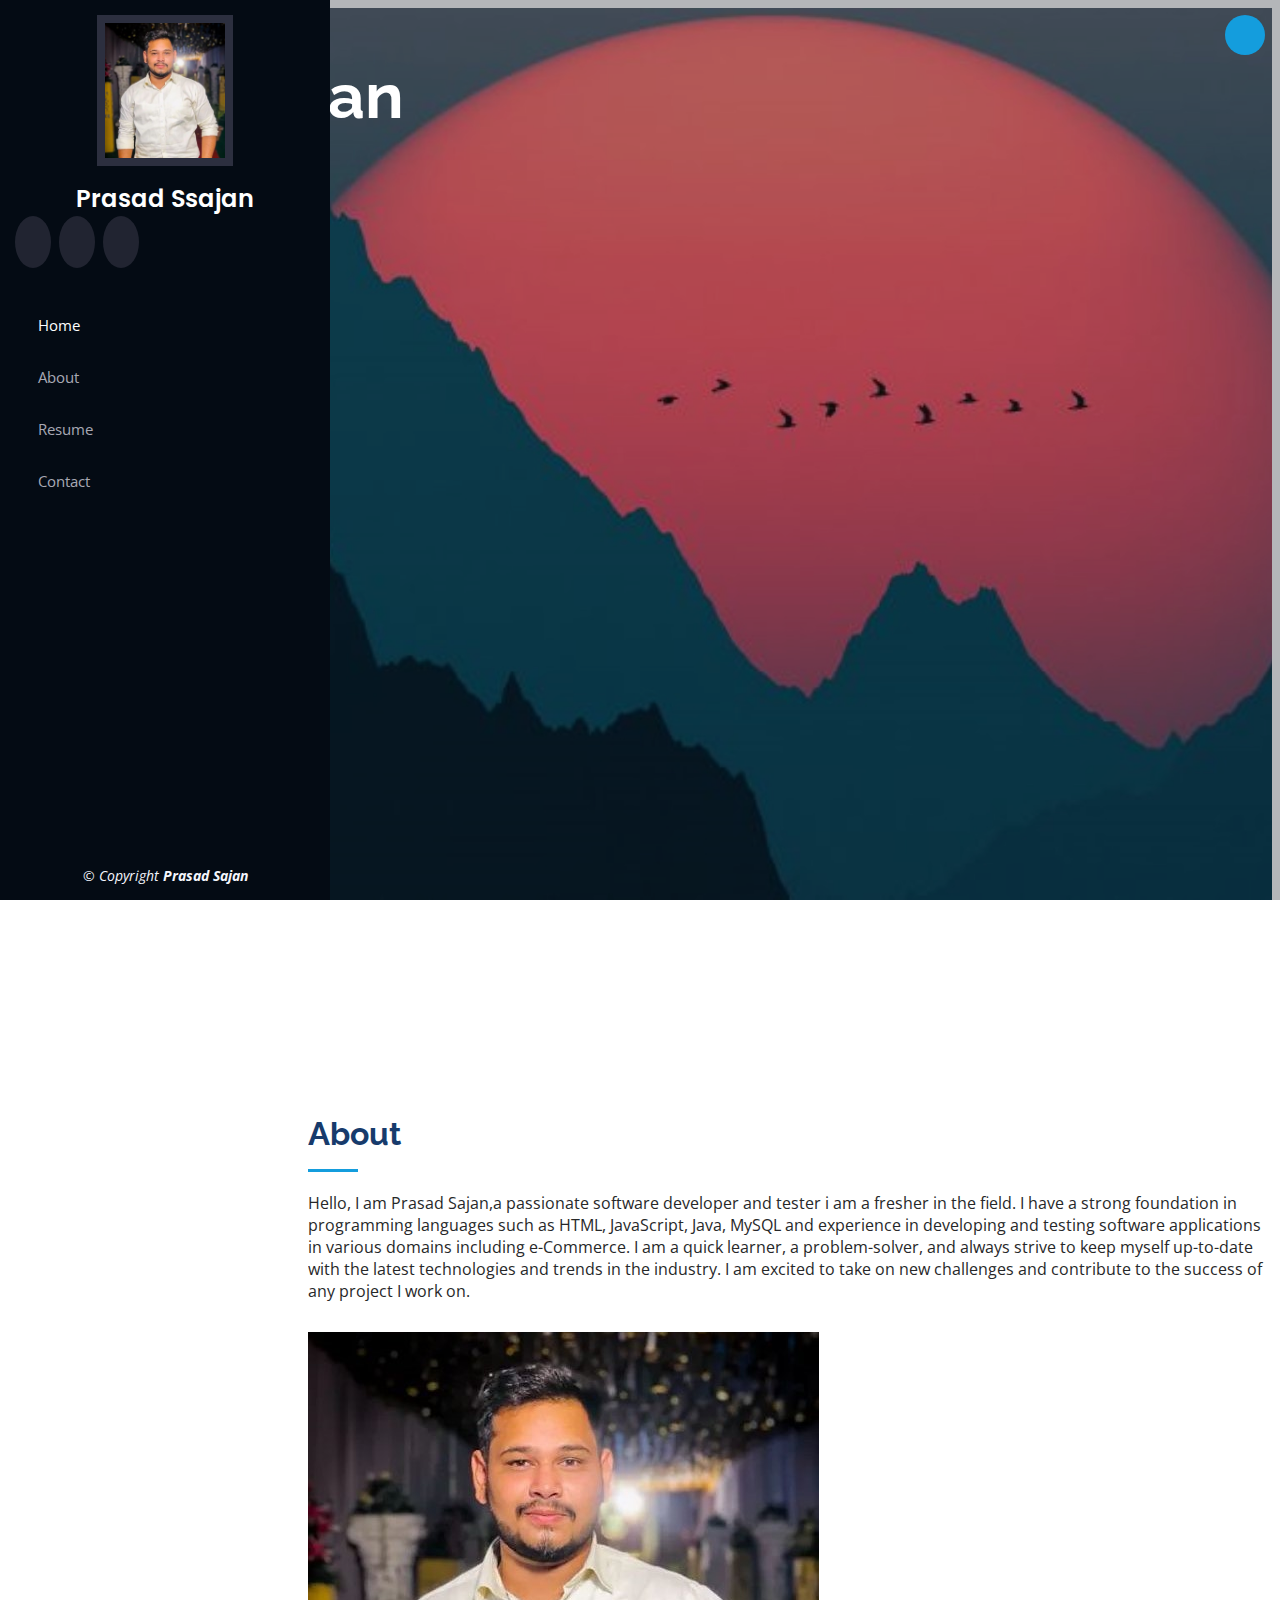
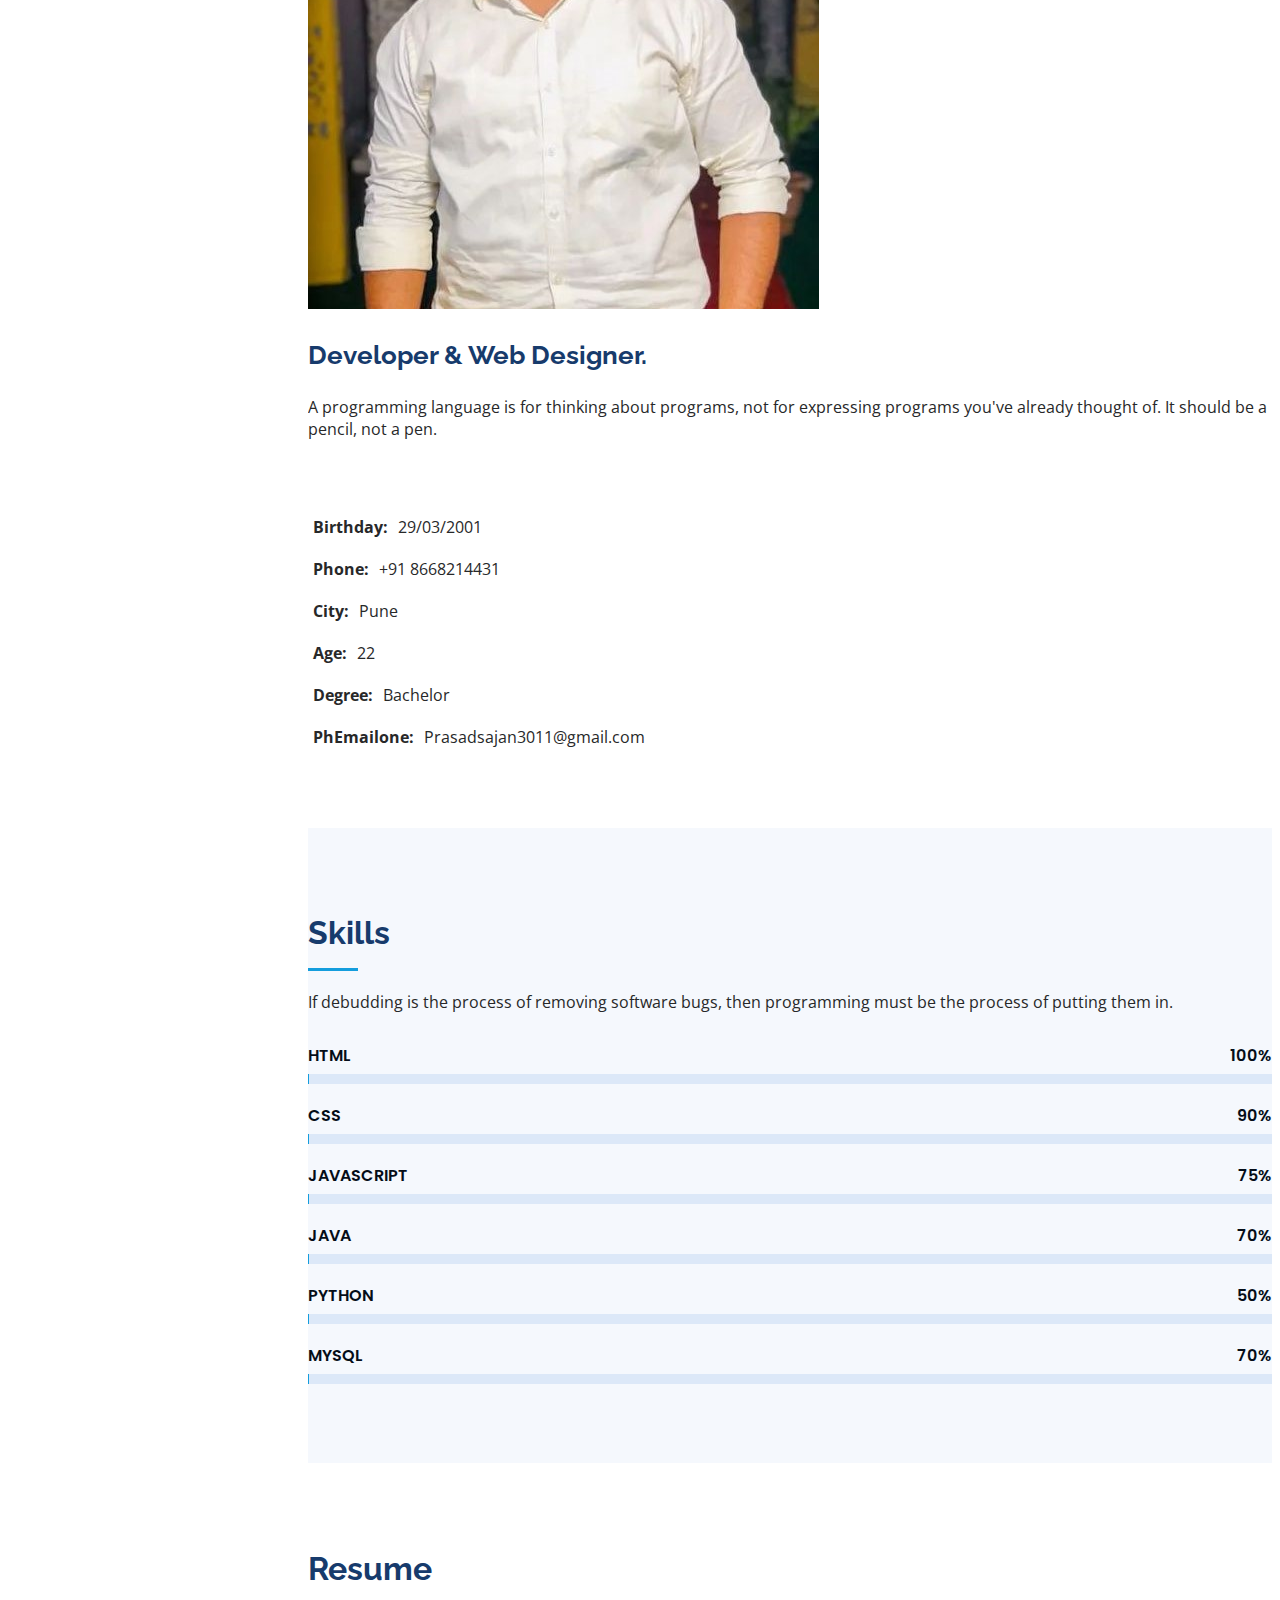
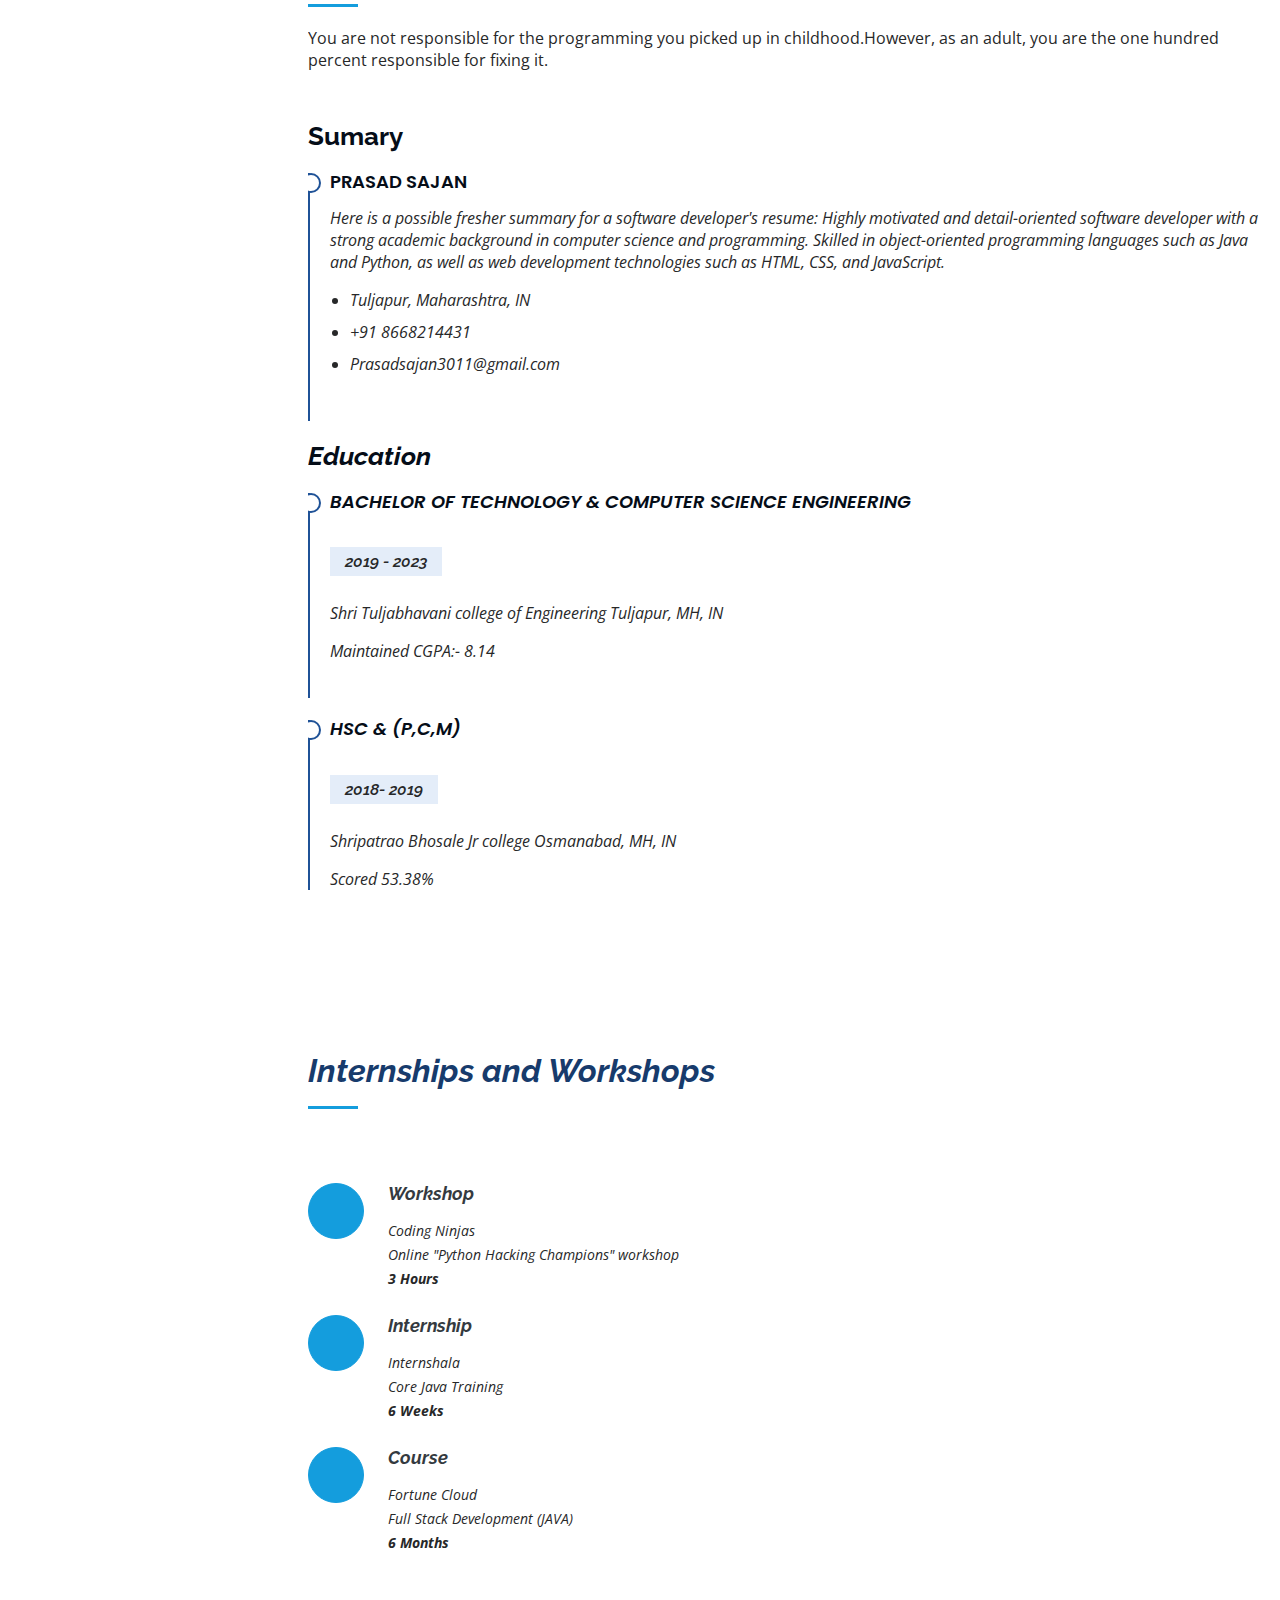
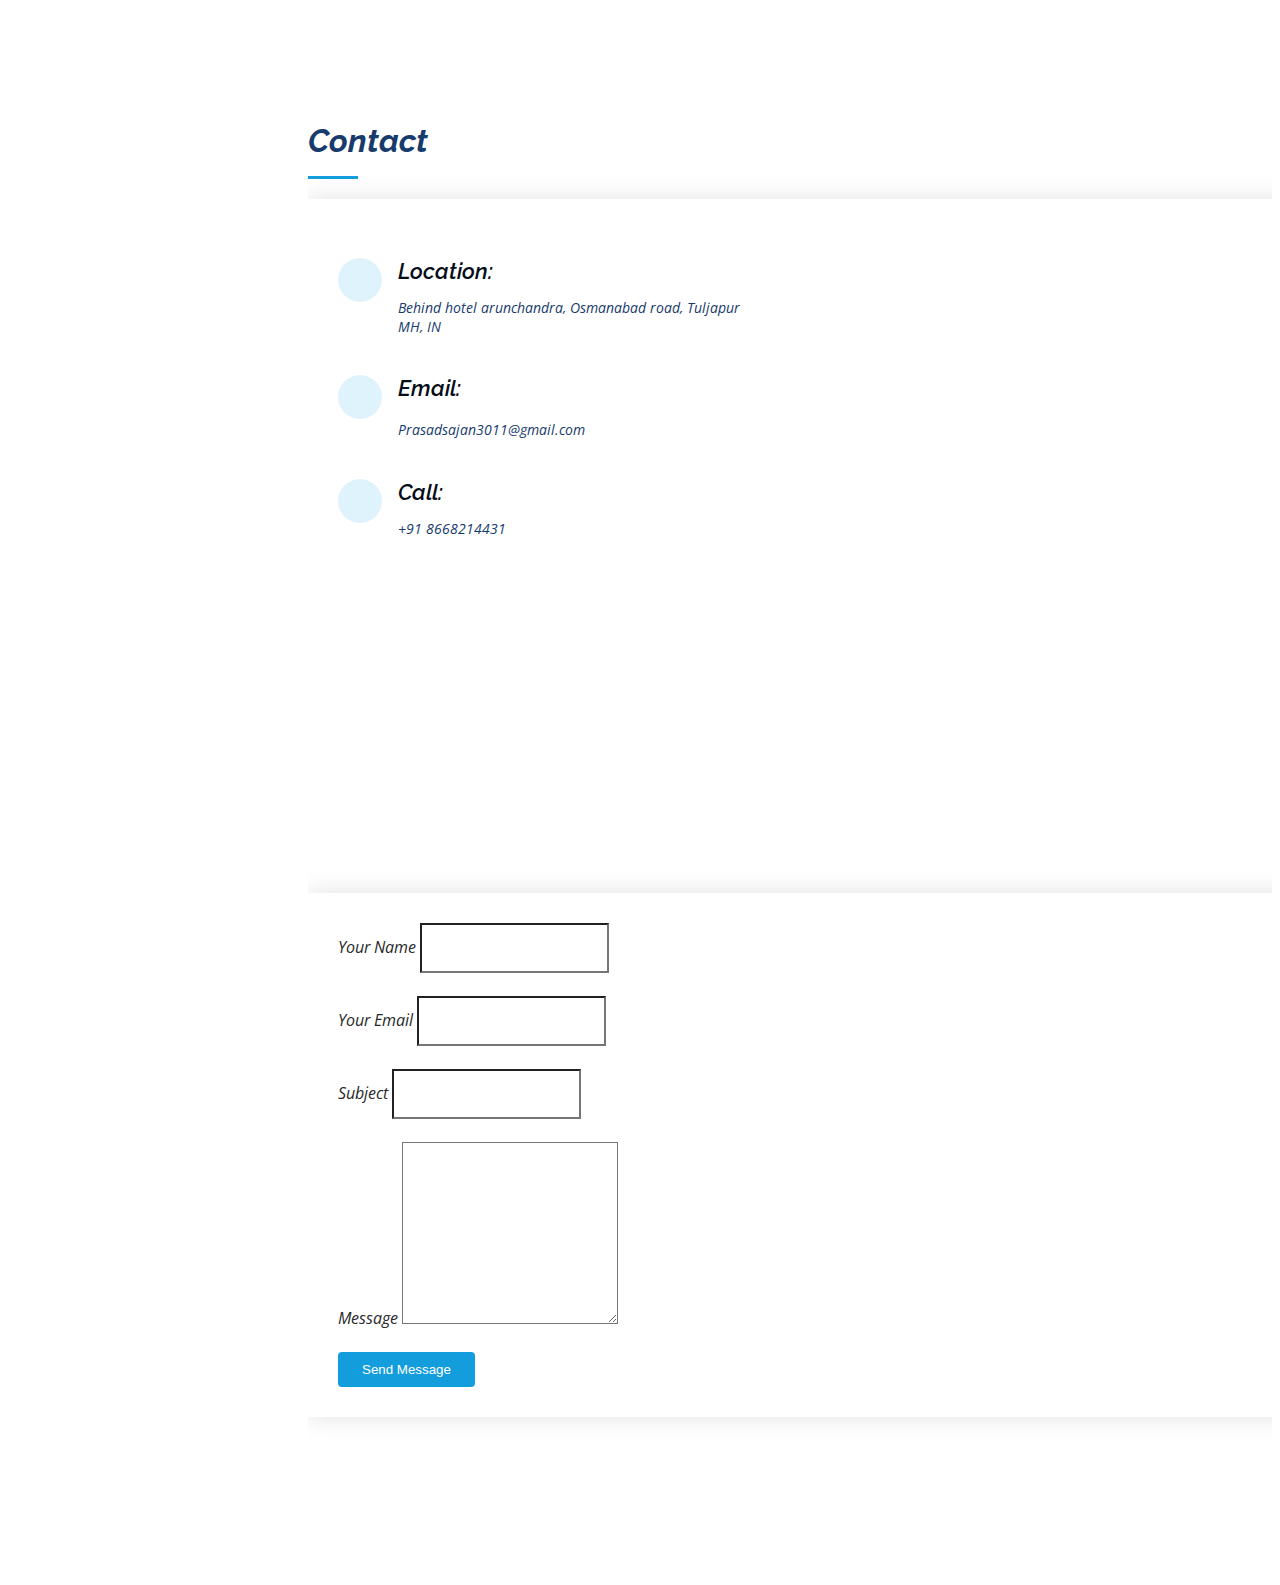
==== index.html @ a763b0c9 "Add files via upload" ====
<!DOCTYPE html>
<html lang="en">

<head>
  <meta charset="utf-8">
  <meta content="width=device-width, initial-scale=1.0" name="viewport">

  <title>Prasad Sajan Portfolio</title>
  <meta content="" name="description">
  <meta content="" name="keywords">

  
  <link href="assets/img/favicon.png" rel="icon">
  <link href="assets/img/apple-touch-icon.png" rel="apple-touch-icon">

  
  <link href="https://fonts.googleapis.com/css?family=Open+Sans:300,300i,400,400i,600,600i,700,700i|Raleway:300,300i,400,400i,500,500i,600,600i,700,700i|Poppins:300,300i,400,400i,500,500i,600,600i,700,700i" rel="stylesheet">

  
  <link href="assets/vendor/aos/aos.css" rel="stylesheet">
  <link href="assets/vendor/bootstrap/css/bootstrap.min.css" rel="stylesheet">
  <link href="assets/vendor/bootstrap-icons/bootstrap-icons.css" rel="stylesheet">
  <link href="assets/vendor/boxicons/css/boxicons.min.css" rel="stylesheet">
  <link href="assets/vendor/glightbox/css/glightbox.min.css" rel="stylesheet">
  <link href="assets/vendor/swiper/swiper-bundle.min.css" rel="stylesheet">

  
  <link href="assets/css/style.css" rel="stylesheet">
  
</head>

<body>

  
  <i class="bi bi-list mobile-nav-toggle d-xl-none"></i>

  
  <header id="header">
    <div class="d-flex flex-column">

      <div class="profile">
        <img src="assets/img/Prasad S.jpg" alt="" class="img-fluid rounded-circle">
        <h1 class="text-light"><a href="index.html">Prasad Ssajan</a></h1>
        <div class="social-links mt-3 text-center">
          <a href="https://www.facebook.com/PrasadSajan2903/" class="facebook"><i class="bx bxl-facebook"></i></a>
          <a href="https://www.instagram.com/prasad_sajan_pts/" class="instagram"><i class="bx bxl-instagram"></i></a>
          <a href="https://www.linkedin.com/in/prasadsajan3011/" class="linkedin"><i class="bx bxl-linkedin"></i></a>
        </div>
      </div>

      <nav id="navbar" class="nav-menu navbar">
        <ul>
          <li><a href="#hero" class="nav-link scrollto active"><i class="bx bx-home"></i> <span>Home</span></a></li>
          <li><a href="#about" class="nav-link scrollto"><i class="bx bx-user"></i> <span>About</span></a></li>
          <li><a href="#resume" class="nav-link scrollto"><i class="bx bx-file-blank"></i> <span>Resume</span></a></li>
          <li><a href="#contact" class="nav-link scrollto"><i class="bx bx-envelope"></i> <span>Contact</span></a></li>
        </ul>
      </nav>
    </div>
  </header>
  <section id="hero" class="d-flex flex-column justify-content-center align-items-center">
    <div class="hero-container" data-aos="fade-in">
       <h1>Prasad Sajan</h1>
      <p>I'm <span class="typed" data-typed-items="Developer, Tester, Designer"></span></p>
    </div>
  </section>

  <main id="main">

    
    <section id="about" class="about">
      <div class="container">

        <div class="section-title">
          <h2>About</h2>
          <p>Hello, I am Prasad Sajan,a passionate software developer and tester i am a fresher in the field. I have a strong foundation in programming languages such as HTML, JavaScript, Java, MySQL and experience in developing and testing software applications in various domains including e-Commerce. I am a quick learner, a problem-solver, and always strive to keep myself up-to-date with the latest technologies and trends in the industry. I am excited to take on new challenges and contribute to the success of any project I work on.</p>
        </div>

        <div class="row">
          <div class="col-lg-4" data-aos="fade-right">
            <img src="assets/img/Prasad S.jpg" class="img-fluid" alt="">
          </div>
          <div class="col-lg-8 pt-4 pt-lg-0 content" data-aos="fade-left">
            <h3>Developer &amp; Web Designer.</h3>
            <p class="fst-italic">
              A programming language is for thinking about programs, not for expressing programs you've already thought of. It should be a pencil, not a pen.
            </p><br><br>
            <div class="row">
              <div class="col-lg-5">
                <ul>
                  <li><i class="bi bi-chevron-right"></i> <strong>Birthday:</strong> <span>29/03/2001</span></li>
                  <li><i class="bi bi-chevron-right"></i> <strong>Phone:</strong> <span>+91 8668214431</span></li>
                  <li><i class="bi bi-chevron-right"></i> <strong>City:</strong> <span>Pune</span></li>
                </ul>
              </div>
              <div class="col-lg-3">
                <ul>
                  <li><i class="bi bi-chevron-right"></i> <strong>Age:</strong> <span>22</span></li>
                  <li><i class="bi bi-chevron-right"></i> <strong>Degree:</strong> <span>Bachelor</span></li>
                  <li><i class="bi bi-chevron-right"></i> <strong>PhEmailone:</strong> <span>Prasadsajan3011@gmail.com</span></li>
                  </ul>
              </div>
            </div>
            <p>
              
            </p>
          </div>
        </div>

      </div>
    </section>
    <section id="skills" class="skills section-bg">
      <div class="container">

        <div class="section-title">
          <h2>Skills</h2>
          <p>If debudding is the process of removing software bugs, then programming must be the process of putting them in.</p>
        </div>

        <div class="row skills-content">

          <div class="col-lg-6" data-aos="fade-up">

            <div class="progress">
              <span class="skill">HTML <i class="val">100%</i></span>
              <div class="progress-bar-wrap">
                <div class="progress-bar" role="progressbar" aria-valuenow="100" aria-valuemin="0" aria-valuemax="100"></div>
              </div>
            </div>

            <div class="progress">
              <span class="skill">CSS <i class="val">90%</i></span>
              <div class="progress-bar-wrap">
                <div class="progress-bar" role="progressbar" aria-valuenow="90" aria-valuemin="0" aria-valuemax="100"></div>
              </div>
            </div>

            <div class="progress">
              <span class="skill">JavaScript <i class="val">75%</i></span>
              <div class="progress-bar-wrap">
                <div class="progress-bar" role="progressbar" aria-valuenow="75" aria-valuemin="0" aria-valuemax="100"></div>
              </div>
            </div>

          </div>

          <div class="col-lg-6" data-aos="fade-up" data-aos-delay="100">

            <div class="progress">
              <span class="skill">Java <i class="val">70%</i></span>
              <div class="progress-bar-wrap">
                <div class="progress-bar" role="progressbar" aria-valuenow="70" aria-valuemin="0" aria-valuemax="100"></div>
              </div>
            </div>

            <div class="progress">
              <span class="skill">Python <i class="val">50%</i></span>
              <div class="progress-bar-wrap">
                <div class="progress-bar" role="progressbar" aria-valuenow="50" aria-valuemin="0" aria-valuemax="100"></div>
              </div>
            </div>

            <div class="progress">
              <span class="skill">MySQL <i class="val">70%</i></span>
              <div class="progress-bar-wrap">
                <div class="progress-bar" role="progressbar" aria-valuenow="70" aria-valuemin="0" aria-valuemax="100"></div>
              </div>
            </div>

          </div>

        </div>

      </div>
    </section>
    <section id="resume" class="resume">
      <div class="container">

        <div class="section-title">
          <h2>Resume</h2>
          <p>You are not responsible for the programming you picked up in childhood.However, as an adult, you are the one hundred percent responsible for fixing it.</p>
        </div>

        <div class="row">
          <div class="col-lg-6" data-aos="fade-up">
            <h3 class="resume-title">Sumary</h3>
            <div class="resume-item pb-0">
              <h4>Prasad Sajan</h4>
              <p><em>Here is a possible fresher summary for a software developer's resume:

                Highly motivated and detail-oriented software developer with a strong academic background in computer science and programming. Skilled in object-oriented programming languages such as Java and Python, as well as web development technologies such as HTML, CSS, and JavaScript.<ul>
                <li>Tuljapur, Maharashtra, IN</li>
                <li>+91 8668214431</li>
                <li>Prasadsajan3011@gmail.com</li>
              </ul>
            </div>

            <h3 class="resume-title">Education</h3>
            <div class="resume-item">
              <h4>Bachelor of Technology &amp; Computer Science Engineering</h4>
              <h5>2019 - 2023</h5>
              <p><em>Shri Tuljabhavani college of Engineering Tuljapur, MH, IN</em></p>
              <p>Maintained CGPA:- 8.14</p>
            </div>
            <div class="resume-item">
              <h4>HSC &amp; (P,C,M)</h4>
              <h5>2018- 2019</h5>
              <p><em>Shripatrao Bhosale Jr college Osmanabad, MH, IN</em></p>
              <p>
                Scored 53.38%
              </p>
            </div>
          </div>
        </div>

      </div>
    </section>
    <section id="services" class="services">
      <div class="container">

        <div class="section-title">
          <h2>Internships and Workshops</h2>
          
        </div>

        <div class="row">
          <div class="col-lg-4 col-md-6 icon-box" data-aos="fade-up">
            <div class="icon"><i class="bi bi-briefcase"></i></div>
            <h4 class="title"><a href="">Workshop</a></h4>
            <p class="description">Coding Ninjas<br>Online "Python Hacking Champions" workshop <br><b>3 Hours</b></p>
          </div>
          <div class="col-lg-4 col-md-6 icon-box" data-aos="fade-up" data-aos-delay="100">
            <div class="icon"><i class="bi bi-card-checklist"></i></div>
            <h4 class="title"><a href="">Internship</a></h4>
            <p class="description">Internshala<br>Core Java Training<br><b>6 Weeks</b></p>
          </div>
          <div class="col-lg-4 col-md-6 icon-box" data-aos="fade-up" data-aos-delay="200">
            <div class="icon"><i class="bi bi-bar-chart"></i></div>
            <h4 class="title"><a href="">Course</a></h4>
            <p class="description">Fortune Cloud<br>Full Stack Development (JAVA)<br><b>6 Months</b></p>
          </div>
        </div>

      </div>
    </section>
    
    <section id="contact" class="contact">
      <div class="container">

        <div class="section-title">
          <h2>Contact</h2>
                  <div class="row" data-aos="fade-in">

          <div class="col-lg-5 d-flex align-items-stretch">
            <div class="info">
              <div class="address">
                <i class="bi bi-geo-alt"></i>
                <h4>Location:</h4>
                <p>Behind hotel arunchandra, Osmanabad road, Tuljapur<br>MH, IN</p>
              </div>

              <div class="email">
                <i class="bi bi-envelope"></i>
                <h4>Email:</h4>
                <p>Prasadsajan3011@gmail.com</p>
              </div>

              <div class="phone">
                <i class="bi bi-phone"></i>
                <h4>Call:</h4>
                <p>+91 8668214431 </p>
              </div>

              <iframe src="https://www.google.com/maps/embed?pb=!1m18!1m12!1m3!1d435.73737554008284!2d76.07486658873978!3d18.021167194238227!2m3!1f0!2f0!3f0!3m2!1i1024!2i768!4f13.1!3m3!1m2!1s0x3bc5be0a40876f91%3A0x57fb8af728b88e9d!2sTuljapur%2C%20Maharashtra%20413601!5e0!3m2!1sen!2sin!4v1683878493215!5m2!1sen!2sin" frameborder="0" style="border:0; width: 100%; height: 290px;" allowfullscreen></iframe>
            </div>

          </div>

          <div class="col-lg-7 mt-5 mt-lg-0 d-flex align-items-stretch">
            <form action="forms/contact.php" method="post" role="form" class="php-email-form">
              <div class="row">
                <div class="form-group col-md-6">
                  <label for="name">Your Name</label>
                  <input type="text" name="name" class="form-control" id="name" required>
                </div>
                <div class="form-group col-md-6">
                  <label for="name">Your Email</label>
                  <input type="email" class="form-control" name="email" id="email" required>
                </div>
              </div>
              <div class="form-group">
                <label for="name">Subject</label>
                <input type="text" class="form-control" name="subject" id="subject" required>
              </div>
              <div class="form-group">
                <label for="name">Message</label>
                <textarea class="form-control" name="message" rows="10" required></textarea>
              </div>
              <div class="my-3">
                <div class="loading">Loading</div>
                <div class="error-message"></div>
                <div class="sent-message">Your message has been sent. Thank you!</div>
              </div>
              <div class="text-center"><button type="submit">Send Message</button></div>
            </form>
          </div>

        </div>

      </div>
    </section>

  </main>

  
  <footer id="footer">
    <div class="container">
      <div class="copyright">
        &copy; Copyright <strong><span>Prasad Sajan</span></strong>
      </div>
    </div>
  </footer>
  <a href="#" class="back-to-top d-flex align-items-center justify-content-center"><i class="bi bi-arrow-up-short"></i></a>

  
  <script src="assets/vendor/purecounter/purecounter_vanilla.js"></script>
  <script src="assets/vendor/aos/aos.js"></script>
  <script src="assets/vendor/bootstrap/js/bootstrap.bundle.min.js"></script>
  <script src="assets/vendor/glightbox/js/glightbox.min.js"></script>
  <script src="assets/vendor/isotope-layout/isotope.pkgd.min.js"></script>
  <script src="assets/vendor/swiper/swiper-bundle.min.js"></script>
  <script src="assets/vendor/typed.js/typed.min.js"></script>
  <script src="assets/vendor/waypoints/noframework.waypoints.js"></script>
  <script src="assets/vendor/php-email-form/validate.js"></script>

  
  <script src="assets/js/main.js"></script>

</body>

</html>
---- assets/css/style.css ----
body {
  font-family: "Open Sans", sans-serif;
  color: #272829;
}

a {
  color: #149ddd;
  text-decoration: none;
}

a:hover {
  color: #37b3ed;
  text-decoration: none;
}

h1,
h2,
h3,
h4,
h5,
h6 {
  font-family: "Raleway", sans-serif;
}

.back-to-top {
  position: fixed;
  visibility: hidden;
  opacity: 0;
  right: 15px;
  bottom: 15px;
  z-index: 996;
  background: #149ddd;
  width: 40px;
  height: 40px;
  border-radius: 50px;
  transition: all 0.4s;
}

.back-to-top i {
  font-size: 28px;
  color: #fff;
  line-height: 0;
}

.back-to-top:hover {
  background: #2eafec;
  color: #fff;
}

.back-to-top.active {
  visibility: visible;
  opacity: 1;
}


#header {
  position: fixed;
  top: 0;
  left: 0;
  bottom: 0;
  width: 300px;
  transition: all ease-in-out 0.5s;
  z-index: 9997;
  transition: all 0.5s;
  padding: 0 15px;
  background: #040b14;
  overflow-y: auto;
}

#header .profile img {
  margin: 15px auto;
  display: block;
  width: 120px;
  border: 8px solid #2c2f3f;
}

#header .profile h1 {
  font-size: 24px;
  margin: 0;
  padding: 0;
  font-weight: 600;
  -moz-text-align-last: center;
  text-align-last: center;
  font-family: "Poppins", sans-serif;
}

#header .profile h1 a,
#header .profile h1 a:hover {
  color: #fff;
  text-decoration: none;
}

#header .profile .social-links a {
  font-size: 18px;
  display: inline-block;
  background: #212431;
  color: #fff;
  line-height: 1;
  padding: 8px 0;
  margin-right: 4px;
  border-radius: 50%;
  text-align: center;
  width: 36px;
  height: 36px;
  transition: 0.3s;
}

#header .profile .social-links a:hover {
  background: #149ddd;
  color: #fff;
  text-decoration: none;
}

#main {
  margin-left: 300px;
}

@media (max-width: 1199px) {
  #header {
    left: -300px;
  }

  #main {
    margin-left: 0;
  }
}


.nav-menu {
  padding: 30px 0 0 0;
}

.nav-menu * {
  margin: 0;
  padding: 0;
  list-style: none;
}

.nav-menu>ul>li {
  position: relative;
  white-space: nowrap;
}

.nav-menu a,
.nav-menu a:focus {
  display: flex;
  align-items: center;
  color: #a8a9b4;
  padding: 12px 15px;
  margin-bottom: 8px;
  transition: 0.3s;
  font-size: 15px;
}

.nav-menu a i,
.nav-menu a:focus i {
  font-size: 24px;
  padding-right: 8px;
  color: #6f7180;
}

.nav-menu a:hover,
.nav-menu .active,
.nav-menu .active:focus,
.nav-menu li:hover>a {
  text-decoration: none;
  color: #fff;
}

.nav-menu a:hover i,
.nav-menu .active i,
.nav-menu .active:focus i,
.nav-menu li:hover>a i {
  color: #149ddd;
}


.mobile-nav-toggle {
  position: fixed;
  right: 15px;
  top: 15px;
  z-index: 9998;
  border: 0;
  font-size: 24px;
  transition: all 0.4s;
  outline: none !important;
  background-color: #149ddd;
  color: #fff;
  width: 40px;
  height: 40px;
  display: inline-flex;
  align-items: center;
  justify-content: center;
  line-height: 0;
  border-radius: 50px;
  cursor: pointer;
}

.mobile-nav-active {
  overflow: hidden;
}

.mobile-nav-active #header {
  left: 0;
}

#hero {
  width: 100%;
  height: 100vh;
  background: url("../img/heroBG.jpg") top center;
  background-size: cover;
}

#hero:before {
  content: "";
  background: rgba(5, 13, 24, 0.3);
  position: absolute;
  bottom: 0;
  top: 0;
  left: 0;
  right: 0;
  z-index: 1;
}

#hero .hero-container {
  position: relative;
  z-index: 2;
  min-width: 300px;
}

#hero h1 {
  margin: 0 0 10px 0;
  font-size: 64px;
  font-weight: 700;
  line-height: 56px;
  color: #fff;
}

#hero p {
  color: #fff;
  margin-bottom: 50px;
  font-size: 26px;
  font-family: "Poppins", sans-serif;
}

#hero p span {
  color: #fff;
  padding-bottom: 4px;
  letter-spacing: 1px;
  border-bottom: 3px solid #149ddd;
}

@media (min-width: 1024px) {
  #hero {
    background-attachment: fixed;
  }
}

@media (max-width: 768px) {
  #hero h1 {
    font-size: 28px;
    line-height: 36px;
  }

  #hero h2 {
    font-size: 18px;
    line-height: 24px;
    margin-bottom: 30px;
  }
}


section {
  padding: 60px 0;
  overflow: hidden;
}

.section-bg {
  background: #f5f8fd;
}

.section-title {
  padding-bottom: 30px;
}

.section-title h2 {
  font-size: 32px;
  font-weight: bold;
  margin-bottom: 20px;
  padding-bottom: 20px;
  position: relative;
  color: #173b6c;
}

.section-title h2::after {
  content: "";
  position: absolute;
  display: block;
  width: 50px;
  height: 3px;
  background: #149ddd;
  bottom: 0;
  left: 0;
}

.section-title p {
  margin-bottom: 0;
}


.about .content h3 {
  font-weight: 700;
  font-size: 26px;
  color: #173b6c;
}

.about .content ul {
  list-style: none;
  padding: 0;
}

.about .content ul li {
  margin-bottom: 20px;
  display: flex;
  align-items: center;
}

.about .content ul strong {
  margin-right: 10px;
}

.about .content ul i {
  font-size: 16px;
  margin-right: 5px;
  color: #149ddd;
  line-height: 0;
}

.about .content p:last-child {
  margin-bottom: 0;
}


.facts {
  padding-bottom: 30px;
}

.facts .count-box {
  padding: 30px;
  width: 100%;
}

.facts .count-box i {
  display: block;
  font-size: 44px;
  color: #149ddd;
  float: left;
  line-height: 0;
}

.facts .count-box span {
  font-size: 48px;
  line-height: 40px;
  display: block;
  font-weight: 700;
  color: #050d18;
  margin-left: 60px;
}

.facts .count-box p {
  padding: 15px 0 0 0;
  margin: 0 0 0 60px;
  font-family: "Raleway", sans-serif;
  font-size: 14px;
  color: #122f57;
}

.facts .count-box a {
  font-weight: 600;
  display: block;
  margin-top: 20px;
  color: #122f57;
  font-size: 15px;
  font-family: "Poppins", sans-serif;
  transition: ease-in-out 0.3s;
}

.facts .count-box a:hover {
  color: #1f5297;
}


.skills .progress {
  height: 60px;
  display: block;
  background: none;
  border-radius: 0;
}

.skills .progress .skill {
  padding: 0;
  margin: 0 0 6px 0;
  text-transform: uppercase;
  display: block;
  font-weight: 600;
  font-family: "Poppins", sans-serif;
  color: #050d18;
}

.skills .progress .skill .val {
  float: right;
  font-style: normal;
}

.skills .progress-bar-wrap {
  background: #dce8f8;
  height: 10px;
}

.skills .progress-bar {
  width: 1px;
  height: 10px;
  transition: 0.9s;
  background-color: #149ddd;
}


.resume .resume-title {
  font-size: 26px;
  font-weight: 700;
  margin-top: 20px;
  margin-bottom: 20px;
  color: #050d18;
}

.resume .resume-item {
  padding: 0 0 20px 20px;
  margin-top: -2px;
  border-left: 2px solid #1f5297;
  position: relative;
}

.resume .resume-item h4 {
  line-height: 18px;
  font-size: 18px;
  font-weight: 600;
  text-transform: uppercase;
  font-family: "Poppins", sans-serif;
  color: #050d18;
  margin-bottom: 10px;
}

.resume .resume-item h5 {
  font-size: 16px;
  background: #e4edf9;
  padding: 5px 15px;
  display: inline-block;
  font-weight: 600;
  margin-bottom: 10px;
}

.resume .resume-item ul {
  padding-left: 20px;
}

.resume .resume-item ul li {
  padding-bottom: 10px;
}

.resume .resume-item:last-child {
  padding-bottom: 0;
}

.resume .resume-item::before {
  content: "";
  position: absolute;
  width: 16px;
  height: 16px;
  border-radius: 50px;
  left: -9px;
  top: 0;
  background: #fff;
  border: 2px solid #1f5297;
}



.services .icon-box {
  margin-bottom: 20px;
}

.services .icon {
  float: left;
  display: flex;
  align-items: center;
  justify-content: center;
  width: 54px;
  height: 54px;
  background: #149ddd;
  border-radius: 50%;
  transition: 0.5s;
  border: 1px solid #149ddd;
}

.services .icon i {
  color: #fff;
  font-size: 24px;
  line-height: 0;
}

.services .icon-box:hover .icon {
  background: #fff;
}

.services .icon-box:hover .icon i {
  color: #149ddd;
}

.services .title {
  margin-left: 80px;
  font-weight: 700;
  margin-bottom: 15px;
  font-size: 18px;
}

.services .title a {
  color: #343a40;
}

.services .title a:hover {
  color: #149ddd;
}

.services .description {
  margin-left: 80px;
  line-height: 24px;
  font-size: 14px;
}


.contact {
  padding-bottom: 130px;
}

.contact .info {
  padding: 30px;
  background: #fff;
  width: 100%;
  box-shadow: 0 0 24px 0 rgba(0, 0, 0, 0.12);
}

.contact .info i {
  font-size: 20px;
  color: #149ddd;
  float: left;
  width: 44px;
  height: 44px;
  background: #dff3fc;
  display: flex;
  justify-content: center;
  align-items: center;
  border-radius: 50px;
  transition: all 0.3s ease-in-out;
}

.contact .info h4 {
  padding: 0 0 0 60px;
  font-size: 22px;
  font-weight: 600;
  margin-bottom: 5px;
  color: #050d18;
}

.contact .info p {
  padding: 0 0 10px 60px;
  margin-bottom: 20px;
  font-size: 14px;
  color: #173b6c;
}

.contact .info .email p {
  padding-top: 5px;
}

.contact .info .social-links {
  padding-left: 60px;
}

.contact .info .social-links a {
  font-size: 18px;
  display: inline-block;
  background: #333;
  color: #fff;
  line-height: 1;
  padding: 8px 0;
  border-radius: 50%;
  text-align: center;
  width: 36px;
  height: 36px;
  transition: 0.3s;
  margin-right: 10px;
}

.contact .info .social-links a:hover {
  background: #149ddd;
  color: #fff;
}

.contact .info .email:hover i,
.contact .info .address:hover i,
.contact .info .phone:hover i {
  background: #149ddd;
  color: #fff;
}

.contact .php-email-form {
  width: 100%;
  padding: 30px;
  background: #fff;
  box-shadow: 0 0 24px 0 rgba(0, 0, 0, 0.12);
}

.contact .php-email-form .form-group {
  padding-bottom: 8px;
}

.contact .php-email-form .validate {
  display: none;
  color: red;
  margin: 0 0 15px 0;
  font-weight: 400;
  font-size: 13px;
}

.contact .php-email-form .error-message {
  display: none;
  color: #fff;
  background: #ed3c0d;
  text-align: left;
  padding: 15px;
  font-weight: 600;
}

.contact .php-email-form .error-message br+br {
  margin-top: 25px;
}

.contact .php-email-form .sent-message {
  display: none;
  color: #fff;
  background: #18d26e;
  text-align: center;
  padding: 15px;
  font-weight: 600;
}

.contact .php-email-form .loading {
  display: none;
  background: #fff;
  text-align: center;
  padding: 15px;
}

.contact .php-email-form .loading:before {
  content: "";
  display: inline-block;
  border-radius: 50%;
  width: 24px;
  height: 24px;
  margin: 0 10px -6px 0;
  border: 3px solid #18d26e;
  border-top-color: #eee;
  animation: animate-loading 1s linear infinite;
}

.contact .php-email-form .form-group {
  margin-bottom: 15px;
}

.contact .php-email-form label {
  padding-bottom: 8px;
}

.contact .php-email-form input,
.contact .php-email-form textarea {
  border-radius: 0;
  box-shadow: none;
  font-size: 14px;
}

.contact .php-email-form input {
  height: 44px;
}

.contact .php-email-form textarea {
  padding: 10px 15px;
}

.contact .php-email-form button[type=submit] {
  background: #149ddd;
  border: 0;
  padding: 10px 24px;
  color: #fff;
  transition: 0.4s;
  border-radius: 4px;
}

.contact .php-email-form button[type=submit]:hover {
  background: #37b3ed;
}

@keyframes animate-loading {
  0% {
    transform: rotate(0deg);
  }

  100% {
    transform: rotate(360deg);
  }
}


.breadcrumbs {
  padding: 20px 0;
  background: #f9f9f9;
}

.breadcrumbs h2 {
  font-size: 26px;
  font-weight: 300;
}

.breadcrumbs ol {
  display: flex;
  flex-wrap: wrap;
  list-style: none;
  padding: 0;
  margin: 0;
  font-size: 15px;
}

.breadcrumbs ol li+li {
  padding-left: 10px;
}

.breadcrumbs ol li+li::before {
  display: inline-block;
  padding-right: 10px;
  color: #0e2442;
  content: "/";
}

@media (max-width: 768px) {
  .breadcrumbs .d-flex {
    display: block !important;
  }

  .breadcrumbs ol {
    display: block;
  }

  .breadcrumbs ol li {
    display: inline-block;
  }
}


#footer {
  padding: 15px;
  color: #f4f6fd;
  font-size: 14px;
  position: fixed;
  left: 0;
  bottom: 0;
  width: 300px;
  z-index: 9999;
  background: #040b14;
}

#footer .copyright {
  text-align: center;
}

#footer .credits {
  padding-top: 5px;
  text-align: center;
  font-size: 13px;
  color: #eaebf0;
}

@media (max-width: 1199px) {
  #footer {
    position: static;
    width: auto;
    padding-right: 20px 15px;
  }
}
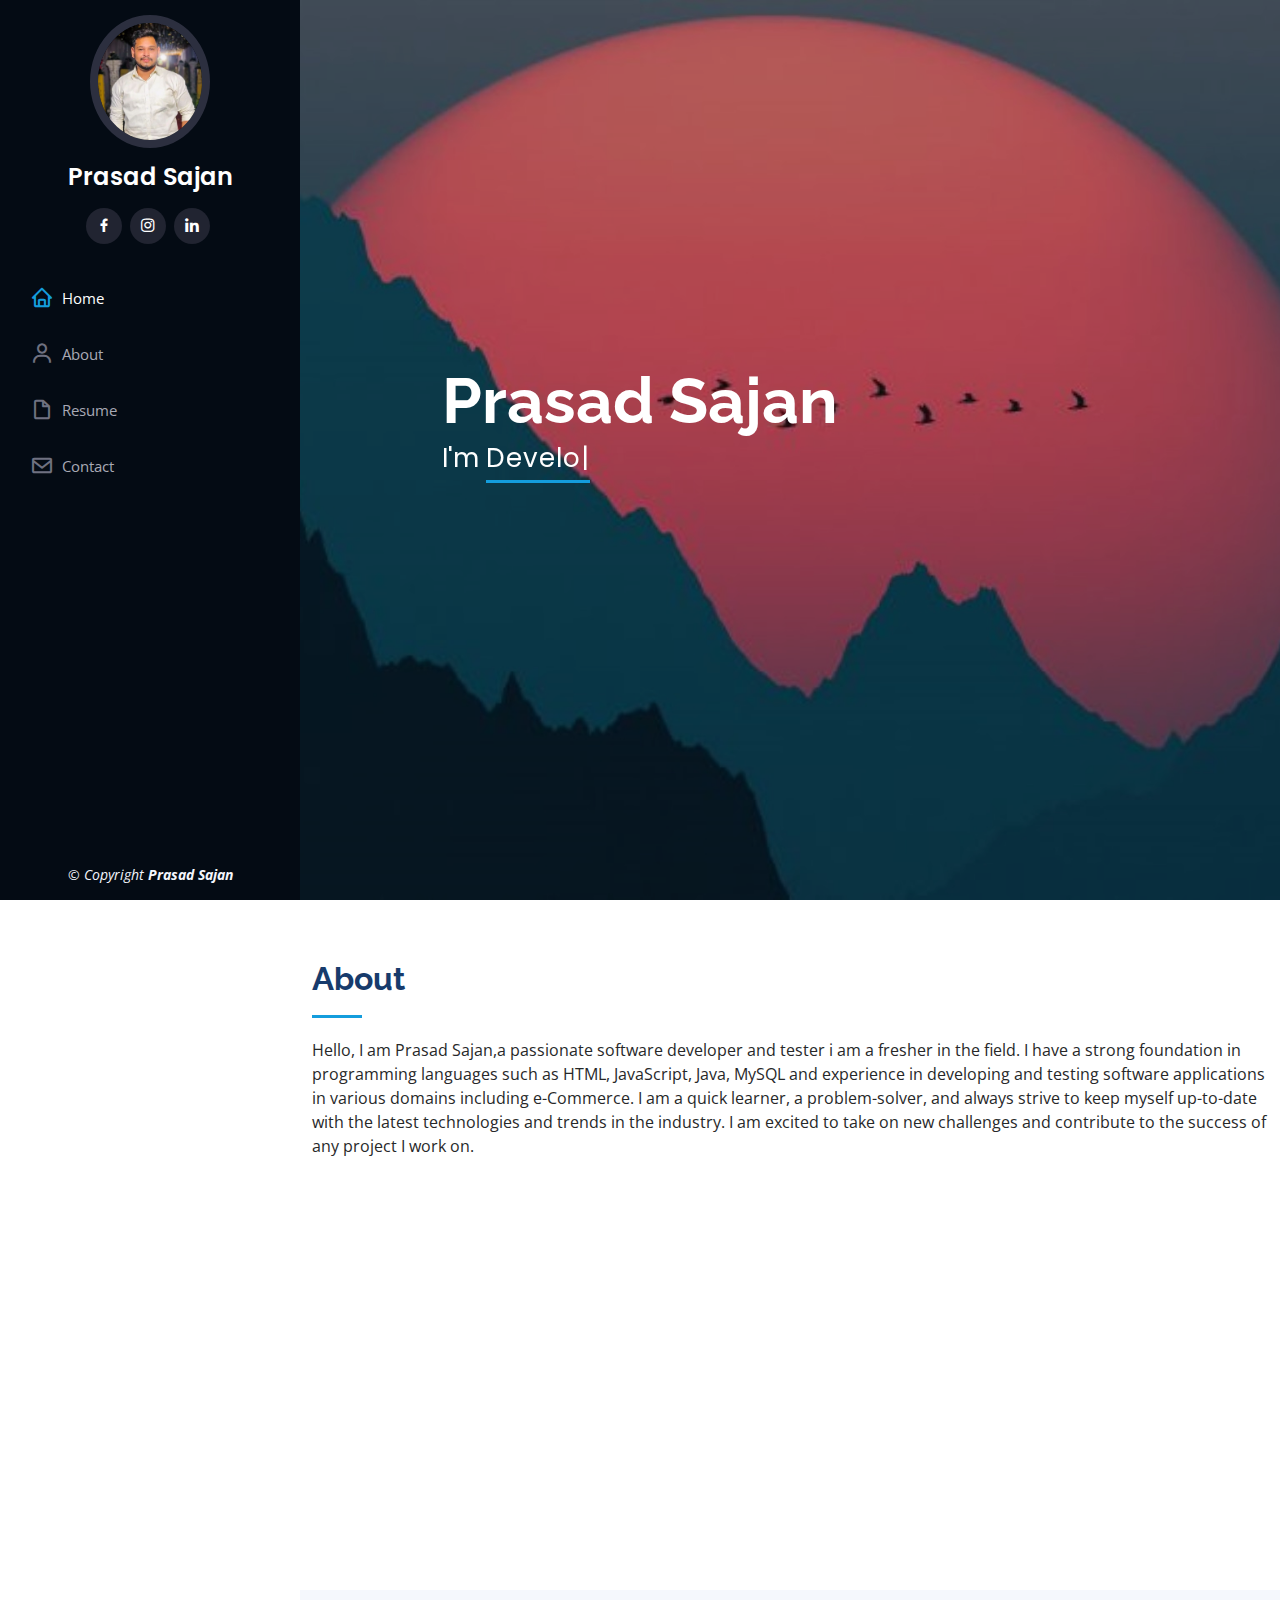
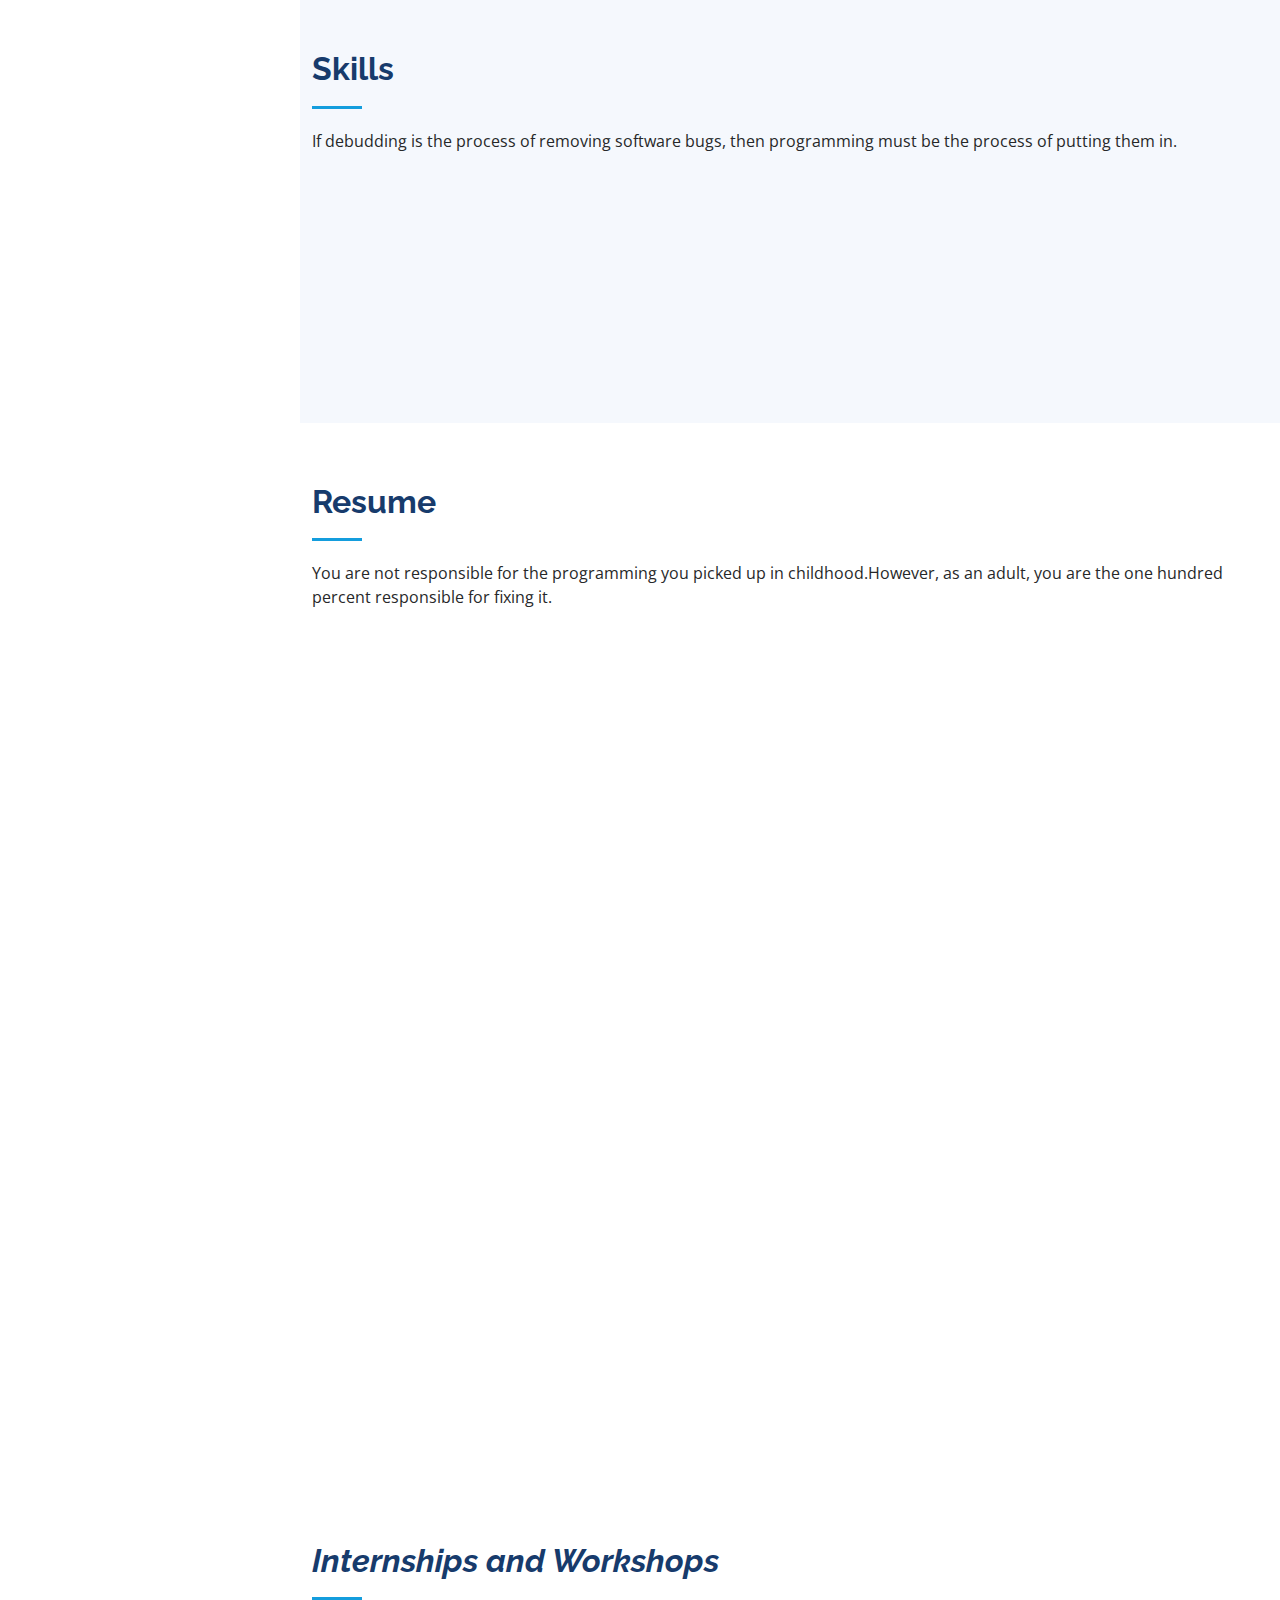
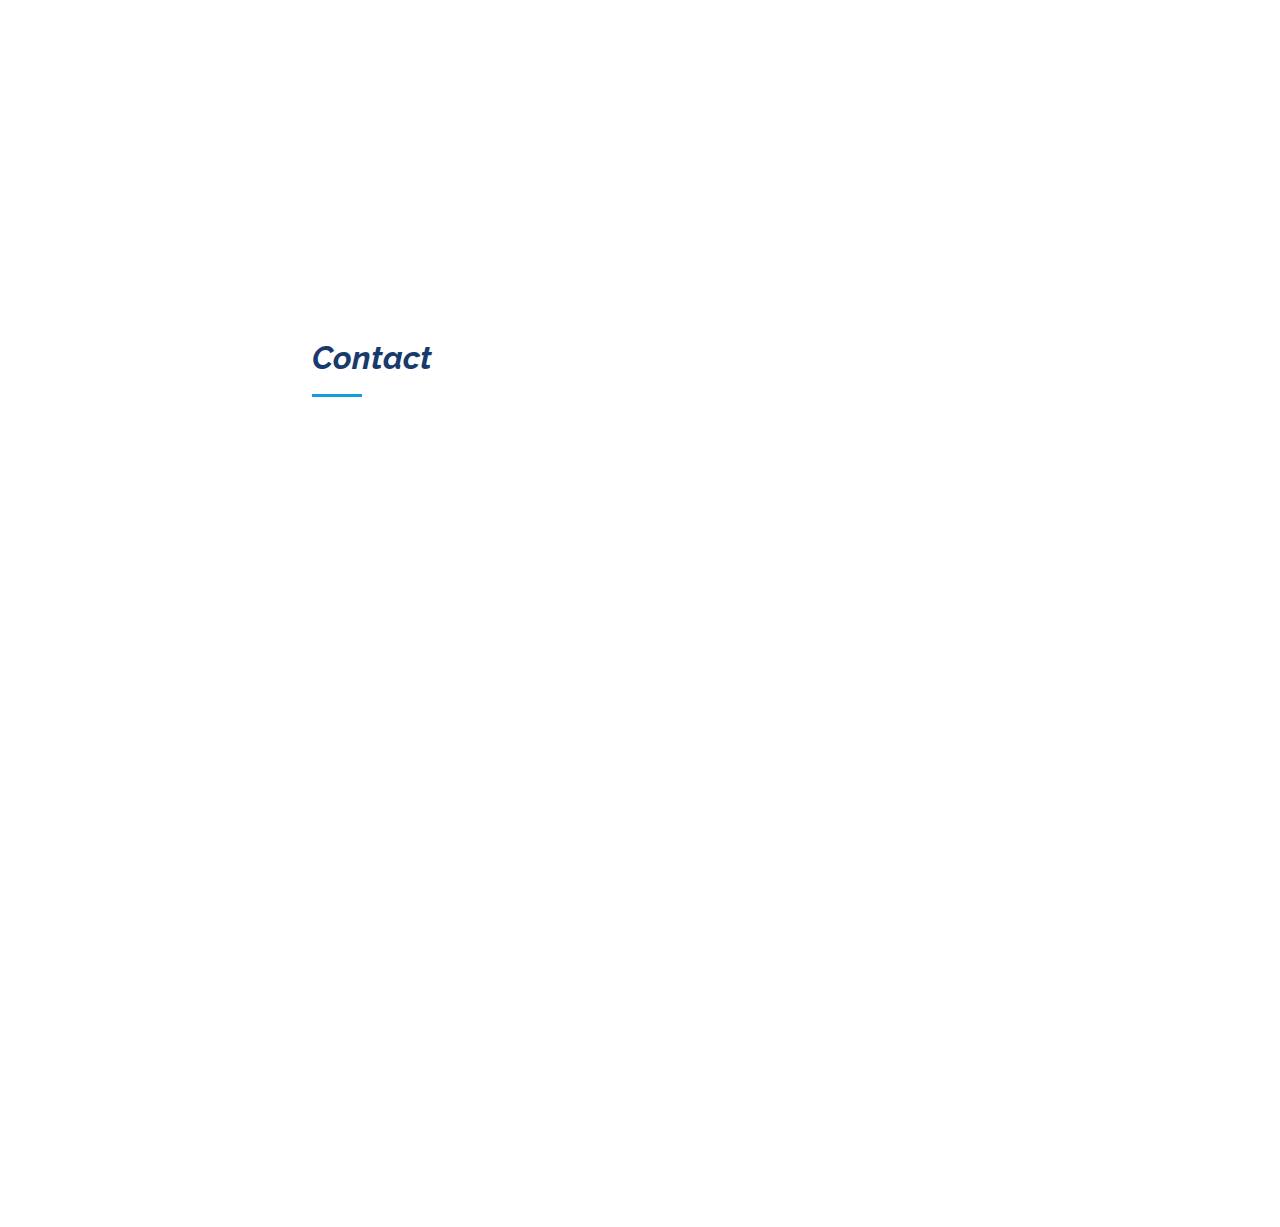
==== commit bc333e18: "index.html" ====
--- a/index.html
+++ b/index.html
@@ -40,7 +40,7 @@
 
       <div class="profile">
         <img src="assets/img/Prasad S.jpg" alt="" class="img-fluid rounded-circle">
-        <h1 class="text-light"><a href="index.html">Prasad Ssajan</a></h1>
+        <h1 class="text-light"><a href="index.html">Prasad Sajan</a></h1>
         <div class="social-links mt-3 text-center">
           <a href="https://www.facebook.com/PrasadSajan2903/" class="facebook"><i class="bx bxl-facebook"></i></a>
           <a href="https://www.instagram.com/prasad_sajan_pts/" class="instagram"><i class="bx bxl-instagram"></i></a>
@@ -338,4 +338,4 @@
 
 </body>
 
-</html>+</html>
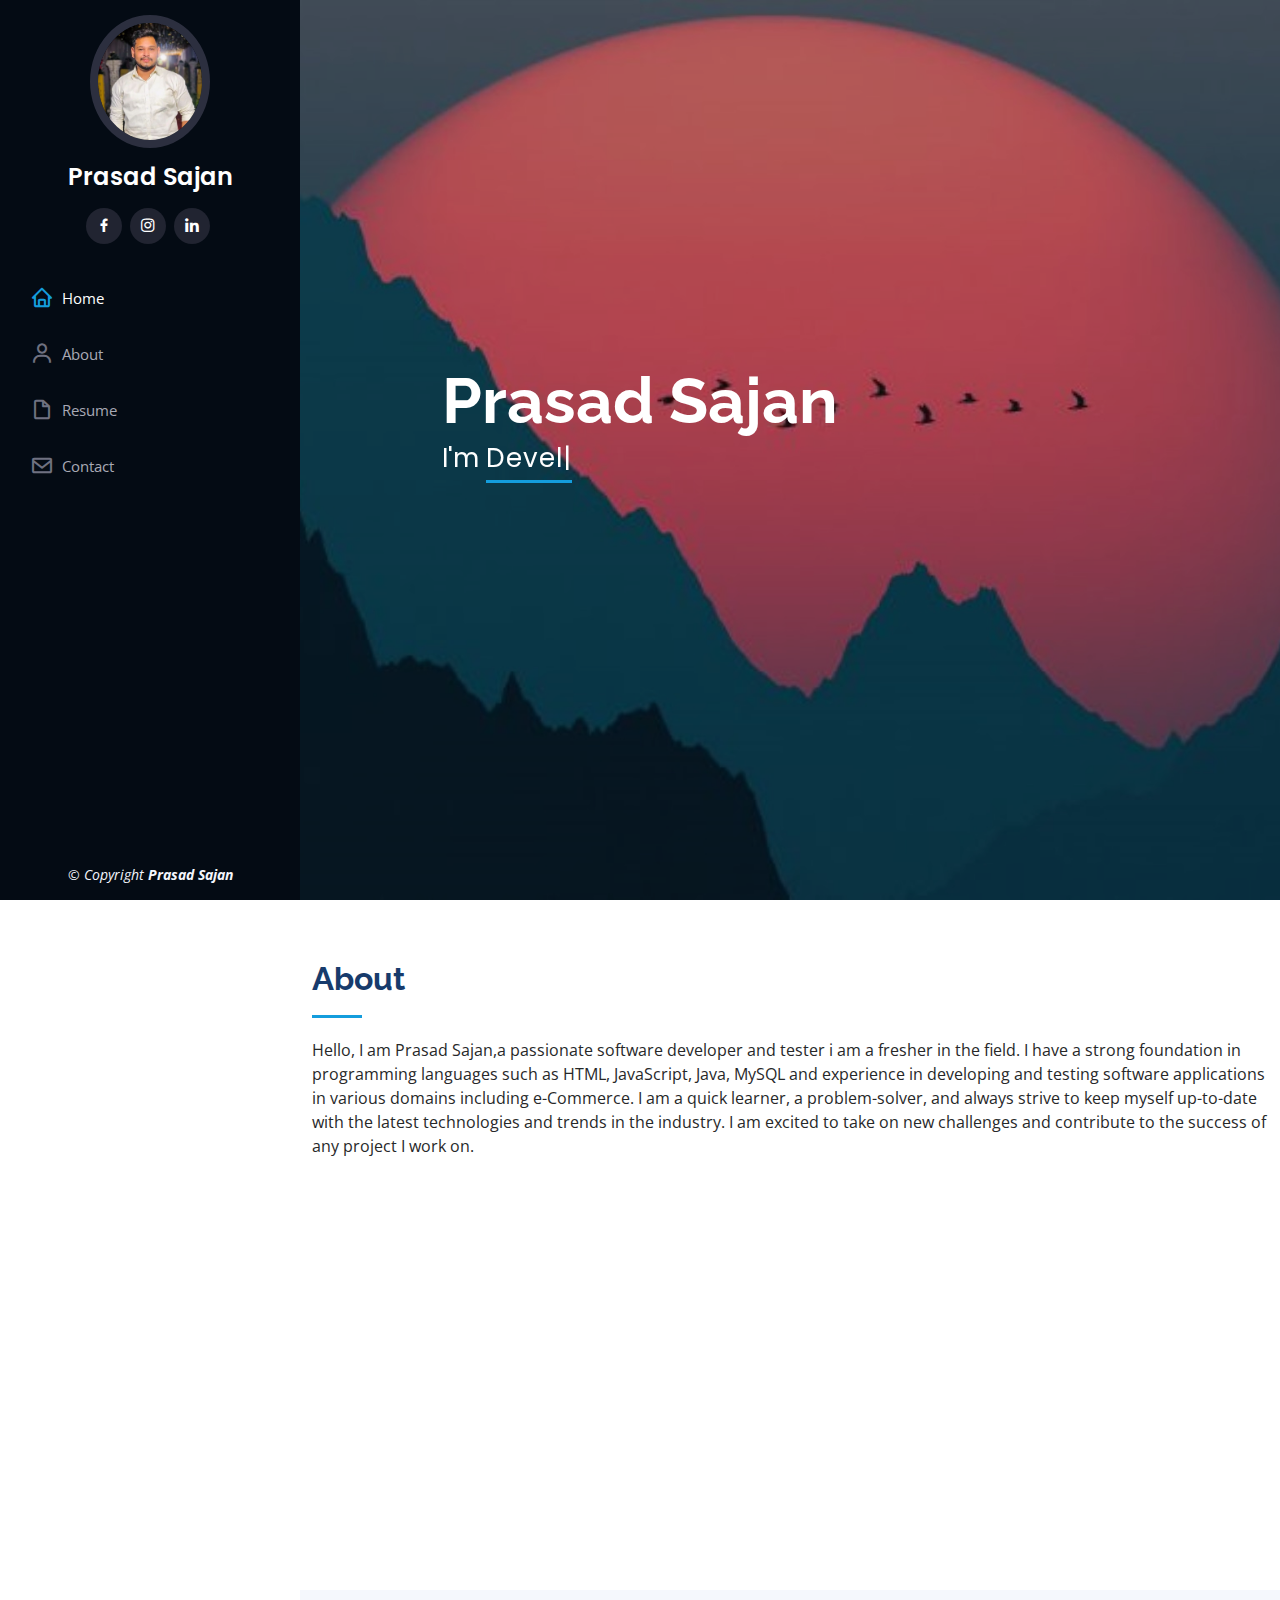
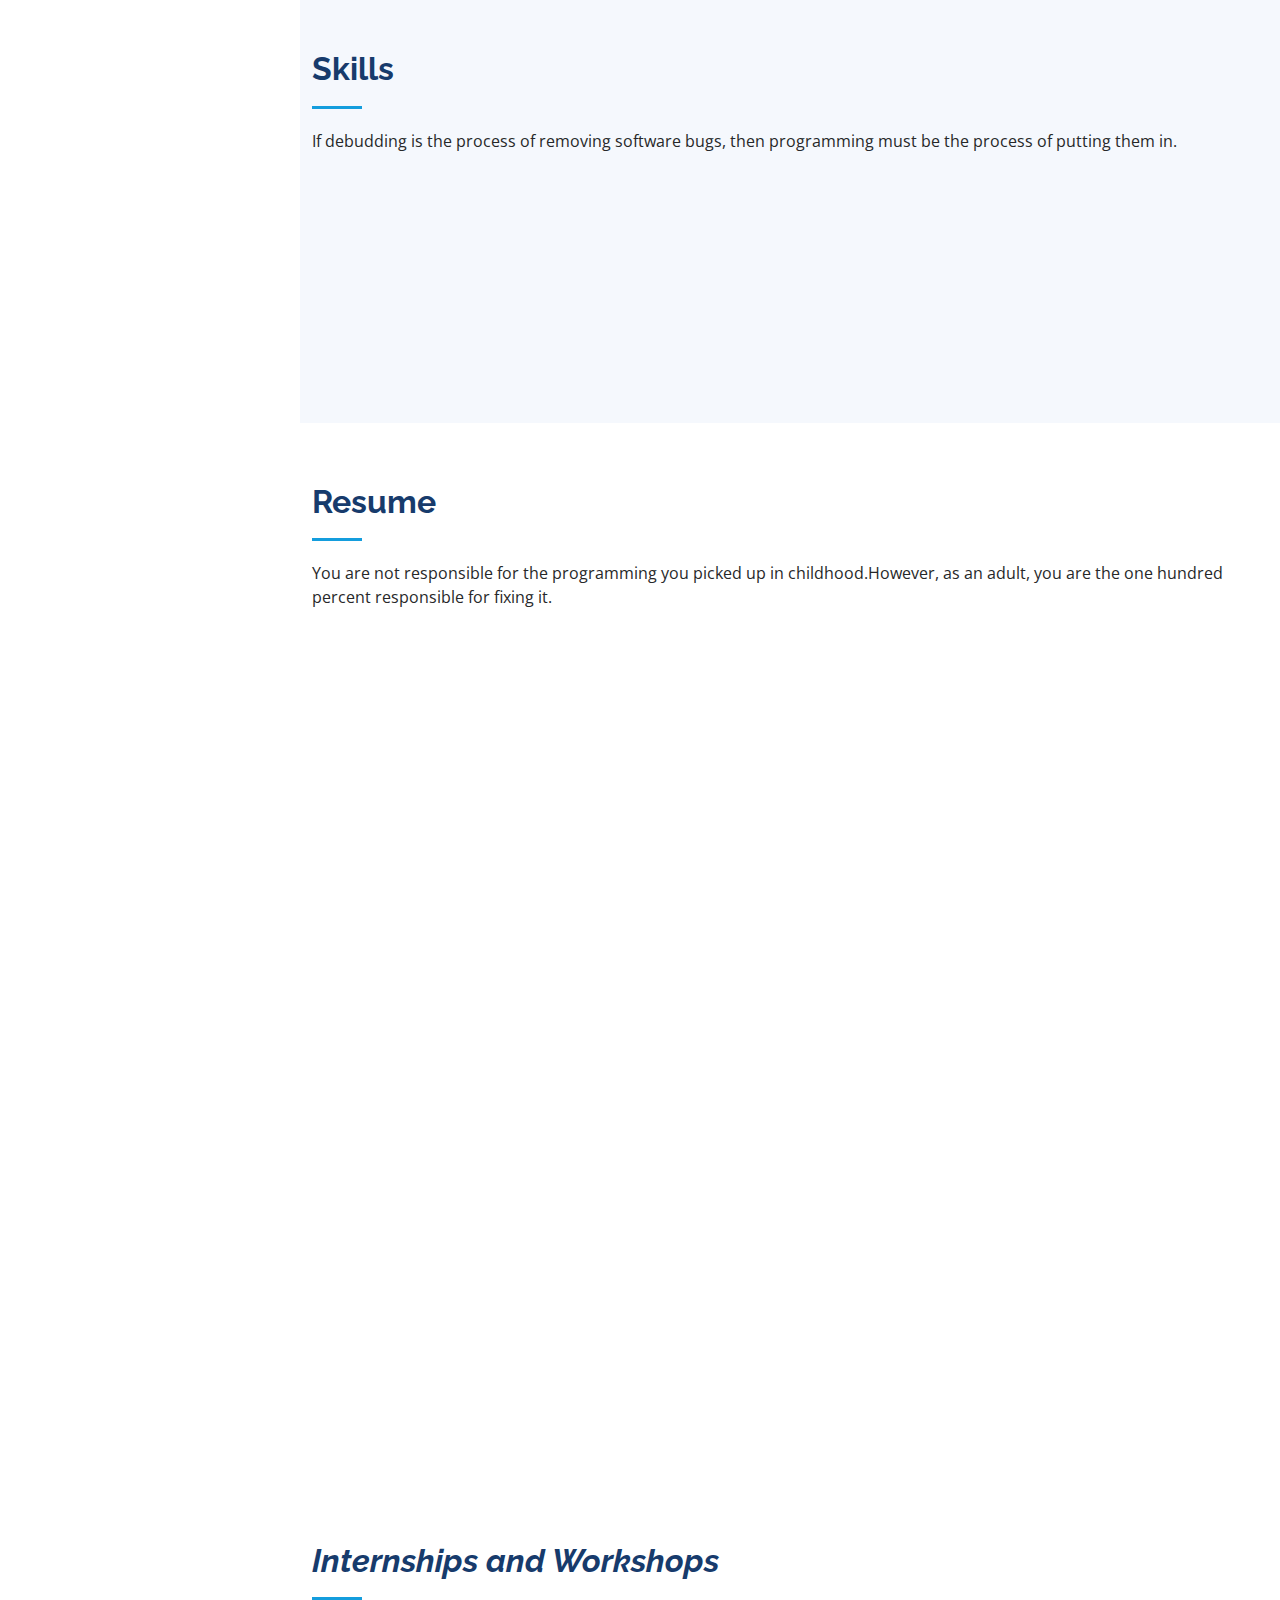
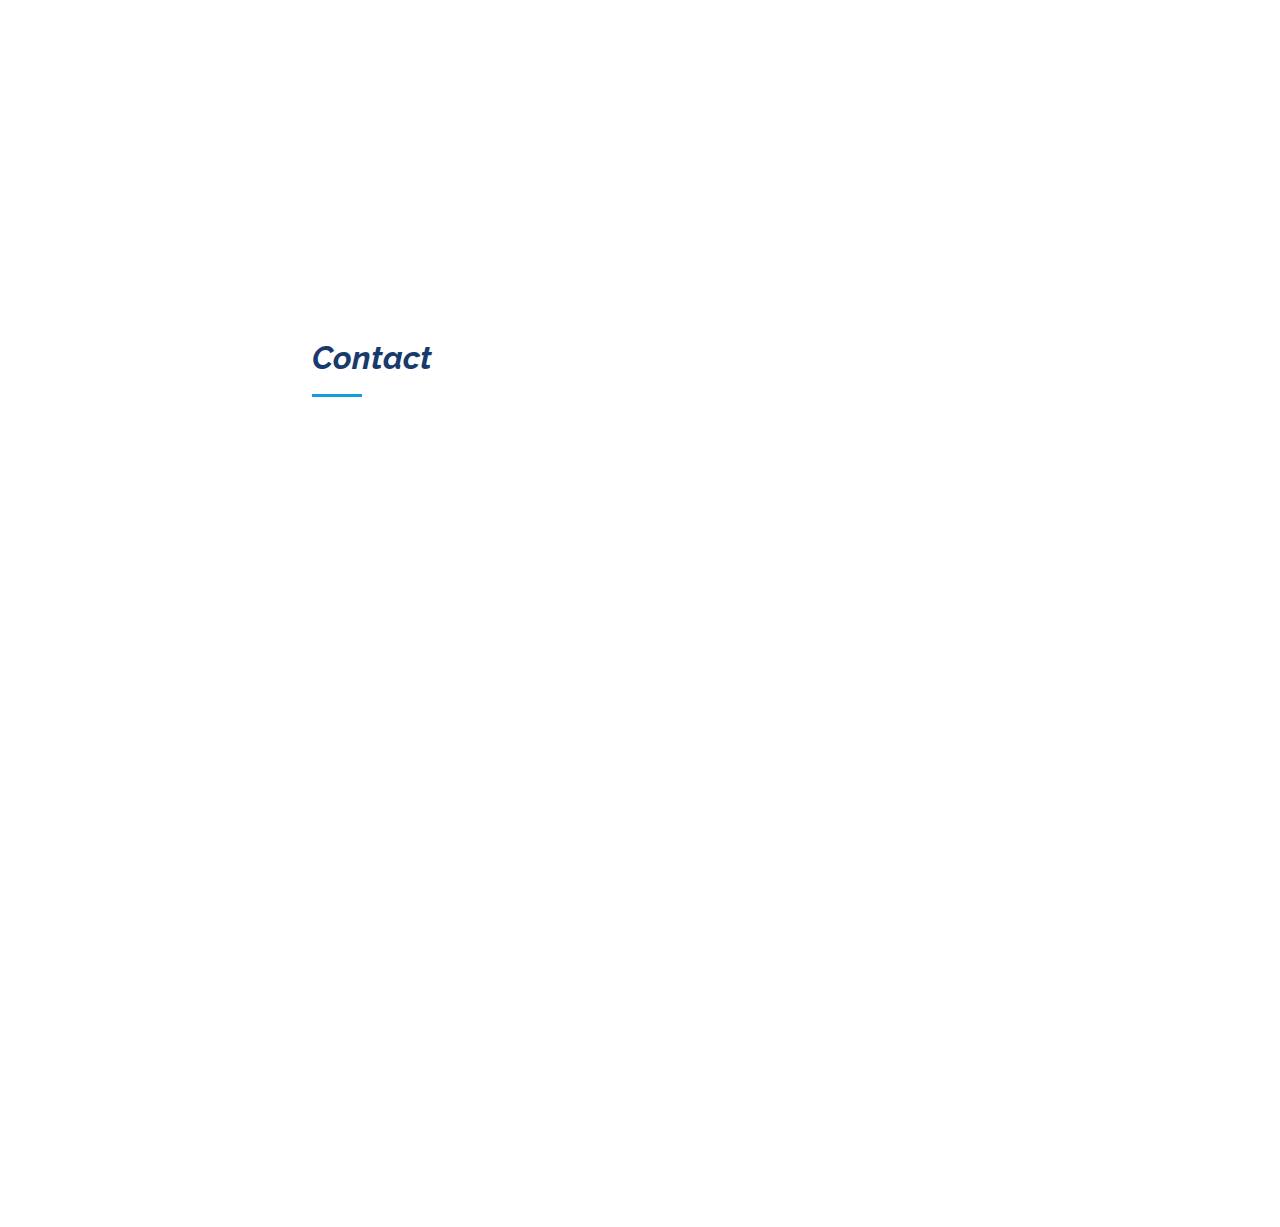
==== commit a595acbb: "Add files via upload" ====
--- a/index.html
+++ b/index.html
@@ -54,6 +54,7 @@
           <li><a href="#about" class="nav-link scrollto"><i class="bx bx-user"></i> <span>About</span></a></li>
           <li><a href="#resume" class="nav-link scrollto"><i class="bx bx-file-blank"></i> <span>Resume</span></a></li>
           <li><a href="#contact" class="nav-link scrollto"><i class="bx bx-envelope"></i> <span>Contact</span></a></li>
+
         </ul>
       </nav>
     </div>
@@ -338,4 +339,4 @@
 
 </body>
 
-</html>
+</html>